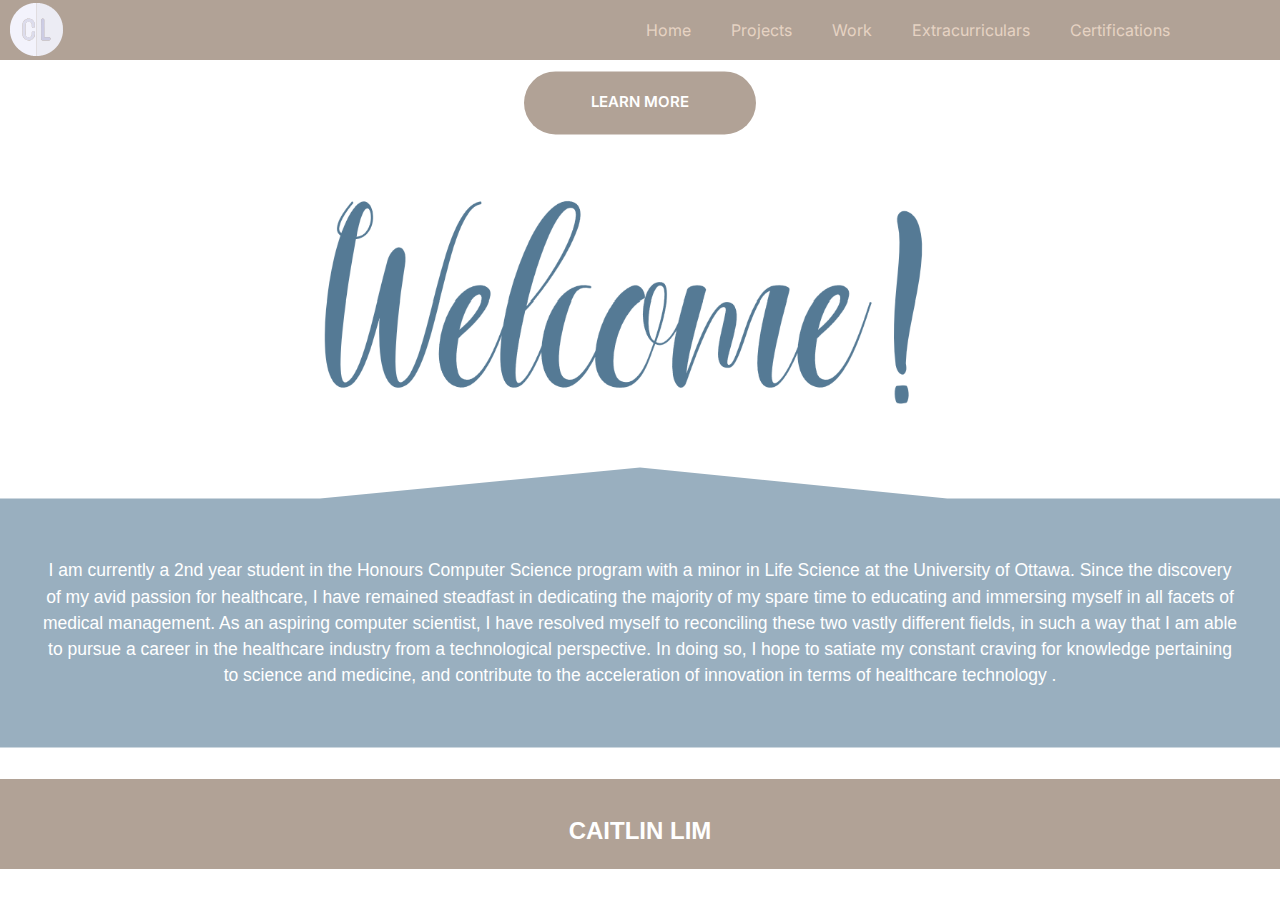
==== index.html @ 94b6c503 "github to navbar" ====
<!DOCTYPE html>
<html lang="en">
<head>
    <meta charset="UTF-8">
    <meta http-equiv="X-UA-Compatible" content="IE=edge">
    <meta name="viewport" content="width=device-width, initial-scale=1.0">
    <title>Document</title>
    <link rel="preconnect" href="https://fonts.googleapis.com">
    <link rel="preconnect" href="https://fonts.gstatic.com" crossorigin>
    <link href="https://fonts.googleapis.com/css2?family=Inter:wght@400;600;700&display=swap" rel="stylesheet">
    <link rel="stylesheet" href="css/normalize.css">
    <link rel="stylesheet" href="css/styles.css">
    <link rel="stylesheet" href="https://unpkg.com/aos@next/dist/aos.css" />
    <!--
    <style type="text/css">
        .hero__content {
            width: 100%;
            height: 100vh;
            background: url(images/banner.png);
            background-size: cover;
            background-position: center;
        } 
    </style>
    -->
</head>
<body>
    <script type="module" src="https://unpkg.com/ionicons@5.5.2/dist/ionicons/ionicons.esm.js"></script>
    <script nomodule src="https://unpkg.com/ionicons@5.5.2/dist/ionicons/ionicons.js"></script>
    <nav class="nav collapsible">
        <a class="nav__brand" href="/"><img src="images/logo.svg" alt=""></a>
        <svg class="icon icon--white nav__toggler">
            <use xlink:href="images/sprite.svg#menu"></use>
        </svg>
        <ul class="list  nav__list collapsible__content">
            <li class="nav__item"><a href="index.html">Home</a></li>
            <li class="nav__item"><a href="projects.html">Projects</a></li>
            <li class="nav__item"><a href="work.html">Work</a></li>
            <li class="nav__item"><a href="extracurriculars.html">Extracurriculars</a></li>
            <li class="nav__item"><a href="certificates.html">Certifications</a></li>
            <li class="nav__item"><a class="nav_social" href="https://www.linkedin.com/in/caitlinrlim" target="_blank" alt="LinkedIn"><ion-icon name="logo-linkedin"></ion-icon></a></li>
            <li class="nav__item"><a class="nav_social" href="https://github.com/caitlinlim" target="_blank" alt="GitHub"><ion-icon name="logo-github"></ion-icon></a></li>
        </ul>
    </nav>
    <script src="js/main.js"></script>
    <script src="https://unpkg.com/aos@next/dist/aos.js"></script>
    <script>
    AOS.init();
    </script>


     <!--
    <div class="hero__content">
        <h1>Hi, my name is Caitlin</h1>
        <a href="" class="btn btn--accent">Learn More</a>
        
    
   
    <a href="#" class="link-arrow">Learn More About Me </a>
    <span class="badge badge--secondary badge--small">10% off</span>
    <button class="btn btn--accent">Learn More About Me</button>
    -->
    <!--
   <section class="block block--dark block-skewed-left">
       <div class="container grid grid--1x2">
           <div class="hero__content">
                <h1 class="block__heading">CAITLIN LIM</h1>
                <p class="hero__tagline">Honours Computer Science Minor in Life Science</p>
                <a href="#" class="btn btn--accent">Learn More</a>
            </div>
            <img class="hero__image" src="images/banner.png" alt="">
            
       </div>
   </section>
    -->

   <div class="contained">
       <img class="banner-image" src="images/best.png" alt="">
       <div class="centered">
            <h2 class="hero__tagline">Hi, I'm</h2>
            <h2 class="hero__tagline2">CAITLIN</h2>
            <a href="#welcome_link" class="btn btn--accent" data-aos="zoom-in">Learn More</a>
        </div>
   </div>

   <div class="welcome_info">
        <img id = "welcome_link" class="welcome_title" src="images/welcomesign.png" alt="">
        <!-- <h3 class="welcome_subtitle" data-aos="fade-down">Thank you for taking the time to stop by... </h3> -->

        <div class="welcome_block">
            <div class="welcome_para"> I am currently a 2nd year student in the Honours Computer Science program with a minor in Life Science at the University of Ottawa. 
                Since the discovery of my avid passion for healthcare, I have remained steadfast in dedicating the majority of my spare time 
                to educating and immersing myself in all facets of medical management. 
                As an aspiring computer scientist, I have resolved myself to reconciling 
                these two vastly different fields, in such a way that I am able to pursue a career in the healthcare industry from a technological perspective.
                In doing so, I hope to satiate my constant craving for knowledge pertaining to science and medicine, and contribute to the acceleration of innovation in terms of healthcare technology . 
        </div>
        
   </div>

   <footer class="footer--block">
       <h3 class="footer_Name">CAITLIN LIM</h3>
       <a class="nav_social" href="https://www.linkedin.com/in/caitlinrlim" target="_blank" alt="LinkedIn"><ion-icon name="logo-linkedin"></ion-icon></a>
       <a class="nav_social" href="https://github.com/caitlinlim" target="_blank" alt="GitHub"><ion-icon name="logo-github"></ion-icon></a>
   </footer>

</body>
</html>
---- css/styles.css ----
:root {
  --color-primary: #5d5c61;
  --color-secondary: #557a95;
  --color-accent: #b1a296;
  --color-heading: #948d94;
  --color-body: #7395ae;
}

*,
*::after,
*::before {
  box-sizing: border-box;
}

/*Typography*/
html {
  font-size: 62.5%;
}
body {
  font-family: Inter, Arial, Helvetica, sans-serif;
  font-size: 2.4rem;
  line-height: 1.5;
  color: var(--color-body);
}

h1,
h2,
h3 {
  color: var(--color-heading);
  margin-bottom: 1rem;
  line-height: 1.1;
}

h1 {
  font-size: 7rem;
}

h2 {
  font-size: 4rem;
}

h3 {
  font-size: 3rem;
}

p {
  margin-top: 0;
}

@media screen and (min-width: 1024px) {
  body {
    font-size: 1.8rem;
  }

  h1 {
    font-size: 8rem;
  }

  h2 {
    font-size: 4rem;
  }

  h3 {
    font-size: 2.4rem;
  }
}

/*Links*/
a {
  text-decoration: none;
}

.link-arrow {
  color: var(--color-accent);
  text-transform: uppercase;
  font-size: 2rem;
  font-weight: bold;
}

.link-arrow::after {
  content: "-->";
  margin-left: 5px;
  transition: margin 0.15s;
}

.link-arrow-white::after {
  content: "-->";
  margin-left: 5px;
  transition: margin 0.15s;
}

.link-arrow:hover::after {
  margin-left: 10px;
}

.link-arrow-white:hover::after {
  margin-left: 10px;
}
@media screen and (min-width: 1024px) {
  .link-arrow {
    font-size: 1.5rem;
  }
}

/*Badges*/
.badge {
  border-radius: 20px;
  padding: 0.5rem 2rem;
  font-weight: 600;
  white-space: nowrap;
  font-size: 2rem;
}

.badge--primary {
  background: var(--color-primary);
  color: #fff;
}

.badge--secondary {
  background: var(--color-secondary);
  color: #fff;
}

.badge--small {
  font-size: 1.6rem;
  padding: 0.5rem 1.5rem;
}

@media screen and (min-width: 1024px) {
  .badge {
    font-size: 1.5rem;
  }

  .badge--small {
    font-size: 1.2rem;
  }
}

/* Lists */
.list {
  list-style: none;
  padding-left: 0;
  color: var(--color-heading);
}

.list--inline .list__item {
  display: inline-block;
  margin-right: 2rem;
}

/* Grids */
.grid {
  display: grid;
}

@media screen and (min-width: 768px) {
  .grid--1x2 {
    grid-template-columns: repeat(2, 1fr);
  }
}

@media screen and (min-width: 768px) {
  .grid--1x3 {
    grid-template-columns: repeat(3, 1fr);
  }
}

/* Blocks */
.block {
  --padding-vertical: 6rem;
  padding: var(--padding-vertical) 2rem;
  text-align: center;
}

.block__header {
  text-align: center;
}

.block__heading {
  margin-top: 0;
}

.block--dark {
  background: black;
  color: var(--color-accent);
}

.block--dark .block__heading {
  color: white;
}

.block--skewed-right {
  padding-bottom: calc(var(--padding-vertical) + 4rem);
  clip-path: polygon(100% 0, 100% 100%, 0 81%, 0 0);
}

.block--skewed-left {
  padding-bottom: calc(var(--padding-vertical) + 4rem);
  clip-path: polygon(100% 0, 100% 81%, 0 100%, 0 0);
}

.container {
  max-width: 1140px;
  margin: 0 auto;
}

/* Icons */

.icon {
  width: 40px;
  height: 40px;
}

.icon--secondary {
  fill: var(--color-secondary);
}

.icon--white {
  fill: #fff;
}

.icon-container {
  background: var(--color-body);
  width: 64px;
  height: 64px;
  border-radius: 100%;
  display: inline-flex;
  justify-content: center;
  align-items: center;
}

/*Buttons*/

.btn {
  font-size: 1.8rem;
  font-weight: 600;
  text-transform: uppercase;
  padding: 2rem 3rem;
  border: 0;
  border-radius: 40px;
  cursor: pointer;
  white-space: nowrap;
  display: flex;
  justify-content: center;
  text-align: center;
  margin: 1rem 0;
}

.btn--primary {
  background: var(--color-primary);
  color: #fff;
}

.btn--primary:hover {
  background: #616066;
}

.btn--secondary {
  background: var(--color-secondary);
  color: #fff;
}

.btn--secondary:hover {
  background: #5a819e;
}

.btn--accent {
  background: var(--color-accent);
  color: #fff;
}

.btn--accent:hover {
  background: #baab9e;
}

@media screen and (min-width: 1024px) {
  .btn {
    font-size: 1.5rem;
  }
}

/* Collapsibles */

.collapsible__header {
  display: flex;
  justify-content: space-between;
}

.collapsible__heading {
  margin-top: 0;
  font-size: 3rem;
}

.collapsible__content {
  max-height: 0;
  overflow: hidden;
  opacity: 0;
  transition: all 0.3s;
}

.collapsible--expanded .collapsible__content {
  max-height: 100vh;
  opacity: 1;
}

/* Nav */
.nav {
  background: var(--color-accent);
  display: flex;
  justify-content: space-between;
  flex-wrap: wrap;
  padding: 0 1rem;
  align-items: center;
  position: fixed; /* Set the navbar to fixed position */
  top: 0; /* Position the navbar at the top of the page */
  width: 100%; /* Full width */
  z-index: 9999;
}

.nav__list {
  width: 100%;
  margin: 0;
}

.nav__item {
  padding: 0.5rem 2rem;
  border-bottom: 1px solid #fff;
  list-style-type: none;
}

.nav__item > a {
  color: #e6d3c3;
  transition: color 0.3s;
}

.nav__item > a:hover {
  color: #fff;
}

.nav__toggler {
  opacity: 0.5;
  transition: box-shadow 0.15s;
  cursor: pointer;
}

.nav.collapsible--expanded .nav__toggler {
  opacity: 1;
  box-shadow: 0 0 0 3px #e6d3c3;
  border-radius: 5px;
}

.nav__brand {
  transform: translateY(3px);
}

.nav_social {
  color: #e6d3c3;
  transition: color 0.3s;
  font-size: 20px;
}

.nav_social:hover {
  color: #fff;
}

@media screen and (min-width: 768px) {
  .nav__toggler {
    display: none;
  }

  .nav__list {
    width: auto;
    display: flex;
    font-size: 1.6rem;
    max-height: 100%;
    opacity: 1;
  }

  .nav__item {
    border: 0;
  }
}

/* Hero */
.hero__tagline {
  font-size: 2rem;
  letter-spacing: 1px;
  margin: 2rem 0 5rem;
}

.hero__image {
  width: 100%;
}

/* Banner */
.banner-image {
  width: 100%;
  height: 100%;
}

hero__content {
  margin: 0;
}

.contained {
  position: relative;
  text-align: center;
  color: white;
}

.bannercontain {
  text-align: center;
  color: white;
}

.centered {
  position: absolute;
  top: 50%;
  left: 50%;
  transform: translate(-50%, -50%);
}

.hero__tagline {
  color: #fff;
  font-style: italic;
  font-size: 3rem;
  margin-bottom: 10%;
}

.hero__tagline2 {
  color: #fff;
  font-style: bold;
  font-size: 6rem;
  margin-top: 10%;
  margin-bottom: 20%;
}

@media screen and (min-width: 768px) {
  .hero__tagline {
    font-size: 3rem;
  }

  .hero__tagline2 {
    font-size: 6rem;
  }
}

.welcome_info {
  padding-top: 65px;
  font-family: Montserrat, Verdana, Geneva, Tahoma, sans-serif;
  text-align: center;
  color: #fff;
}

.welcome_title {
  width: 100%;
  margin-left: auto;
  margin-right: auto;
  /* font-size: 5rem;
  color: var(--color-accent); */
  padding: 8rem 0 3rem 0;
}

/* .welcome_subtitle {
  font-family: Inter, Arial, Helvetica, sans-serif;
  font-size: 2.5rem;
  font-style: italic;
  color: var(--color-body);
  padding: 0 4rem 8rem 4rem;
} */

.welcome_block {
  /* background: #b1a296; */
  background: #99afbf;
  clip-path: polygon(
    50% 0,
    74% 10%,
    100% 10%,
    100% 90%,
    75% 90%,
    50% 90%,
    25% 90%,
    0 90%,
    0 10%,
    25% 10%
  );
}

.welcome_para {
  text-align: center;
  font-size: 2rem;
  padding: 9rem 4rem 9rem 4rem;
}

@media screen and (min-width: 768px) {
  .welcome_title {
    font-size: 3.5rem;
  }

  .welcome_subtitle {
    font-size: 1.5rem;
  }

  .welcome_para {
    font-size: 1.75rem;
  }
}

.extra__heading {
  color: var(--color-accent);
  text-align: center;
  font-family: Montserrat, Verdana, Geneva, Tahoma, sans-serif;
  padding: 4rem 0 4rem 0;
  margin-left: auto;
  margin-right: auto;
}

.work__heading {
  color: var(--color-accent);
  text-align: center;
  font-family: Montserrat, Verdana, Geneva, Tahoma, sans-serif;
  padding: 4rem 0 4rem 0;
  margin-left: auto;
  margin-right: auto;
}

.projects__heading {
  color: red;
  text-align: center;
  font-family: Montserrat, Verdana, Geneva, Tahoma, sans-serif;
  padding: 4rem 0 4rem 0;
  margin-left: auto;
  margin-right: auto;
}

.certs__heading {
  color: var(--color-accent);
  text-align: center;
  font-family: Montserrat, Verdana, Geneva, Tahoma, sans-serif;
  padding: 4rem 0 4rem 0;
  margin-left: auto;
  margin-right: auto;
}
.container1 {
  margin-top: 4rem;
}

.extra_image {
  padding: 4rem 0rem 0rem 0rem;
  display: block;
  margin-left: auto;
  margin-right: auto;
  width: 70%;
}

.extra__1 {
  padding: 0 4rem 4rem 4rem;
}

.extra_1_heading {
  font-style: italic;
  background: var(--color-accent);
  color: #fff;
  padding: 2rem 2rem 2rem 2rem;
}

.extra_1_subheading {
  color: var(--color-accent);
  font-size: 2.5rem;
  margin-bottom: 4rem;
}

.container2 {
  margin-top: 10rem;
}

/* .extra_image_2 {
  padding: 4rem 0rem 0rem 0rem;
  display: block;
  margin-left: auto;
  margin-right: auto;
  max-width: 70%;
  height: auto;
} */

.extra__2 {
  padding: 0 4rem 4rem 4rem;
}

.extra_2_heading {
  font-style: italic;
  background: var(--color-accent);
  color: #fff;
  padding: 2rem 2rem 2rem 2rem;
}

.extra_2_subheading {
  color: var(--color-accent);
  font-size: 2.5rem;
  margin-bottom: 4rem;
}

.container3 {
  margin-top: 10rem;
}

/* .extra_image_3 {
  padding: 4rem 0rem 0rem 0rem;
  display: block;
  margin-left: auto;
  margin-right: auto;
  width: 70%;
} */

.extra__3 {
  padding: 0 4rem 4rem 4rem;
}

.extra_3_heading {
  font-style: italic;
  background: var(--color-accent);
  color: #fff;
  padding: 2rem 2rem 2rem 2rem;
}

.extra_3_subheading {
  color: var(--color-accent);
  font-size: 2.5rem;
  margin-bottom: 4rem;
}

.certification_pics {
  padding: 4rem 0rem 4rem 0rem;
  display: block;
  margin-left: auto;
  margin-right: auto;
  width: 85%;
}

.zoom {
  transition: transform 0.3s; /* Animation */
}

.zoom:hover {
  transform: scale(1.2);
}

.certs_subheading {
  font-style: italic;
  background: var(--color-accent);
  color: #fff;
  padding: 2rem 2rem 2rem 2rem;
  text-align: center;
}

.signs {
  display: block;
  width: 65%;
  margin-left: auto;
  margin-right: auto;
  /* font-size: 5rem;
  color: var(--color-accent); */
  padding: 8rem 0 3rem 0;
}

.footer--block {
  padding-top: 1.5rem;
  padding-bottom: 1.5rem;
  background: #b1a296;
  text-align: center;
}

.footer_Name {
  color: #fff;
}
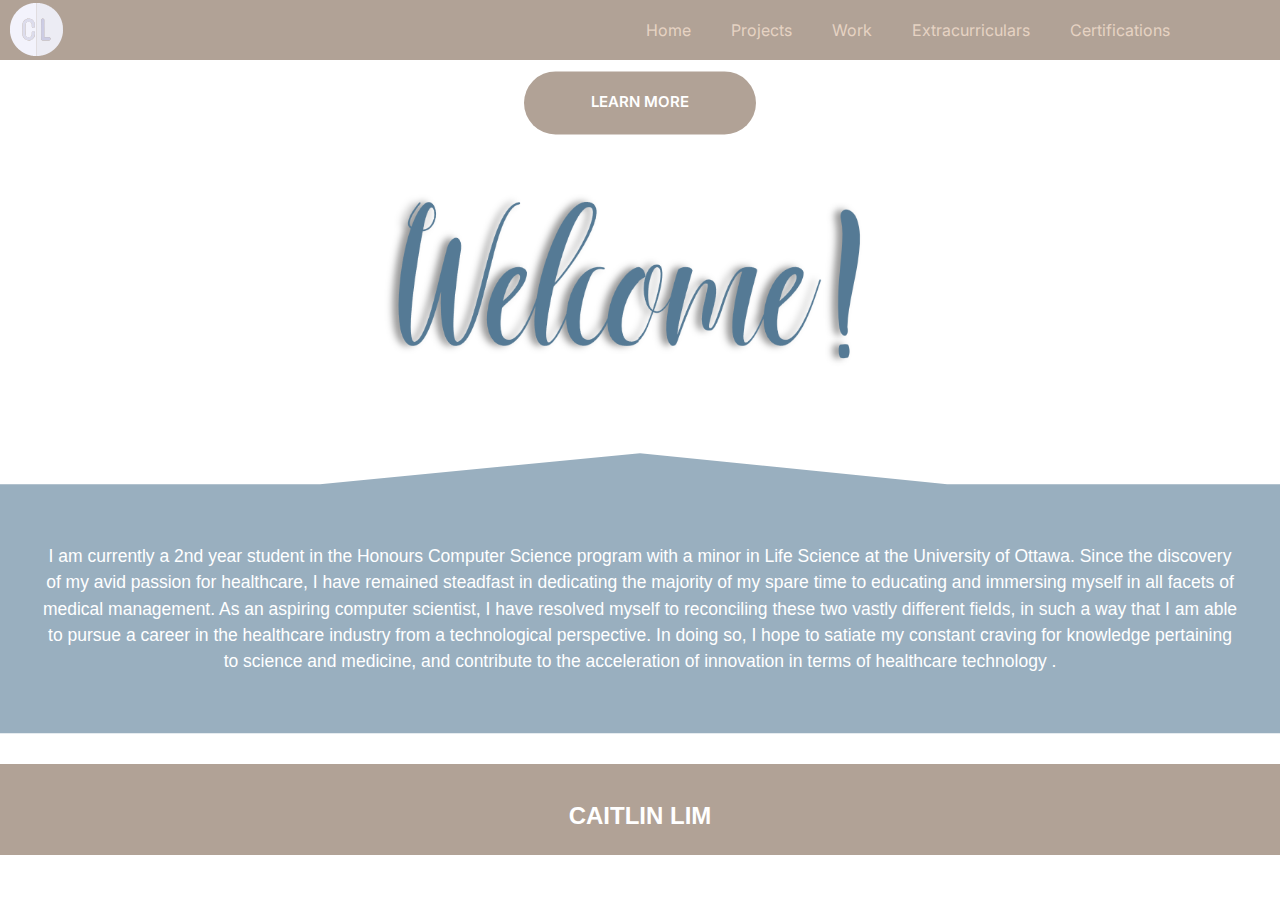
==== commit ca48b36b: "change signs" ====
--- a/index.html
+++ b/index.html
@@ -4,7 +4,7 @@
     <meta charset="UTF-8">
     <meta http-equiv="X-UA-Compatible" content="IE=edge">
     <meta name="viewport" content="width=device-width, initial-scale=1.0">
-    <title>Document</title>
+    <title>Caitlin Lim | Home</title>
     <link rel="preconnect" href="https://fonts.googleapis.com">
     <link rel="preconnect" href="https://fonts.gstatic.com" crossorigin>
     <link href="https://fonts.googleapis.com/css2?family=Inter:wght@400;600;700&display=swap" rel="stylesheet">
@@ -36,7 +36,7 @@
             <li class="nav__item"><a href="projects.html">Projects</a></li>
             <li class="nav__item"><a href="work.html">Work</a></li>
             <li class="nav__item"><a href="extracurriculars.html">Extracurriculars</a></li>
-            <li class="nav__item"><a href="certificates.html">Certifications</a></li>
+            <li class="nav__item"><a href="certifications.html">Certifications</a></li>
             <li class="nav__item"><a class="nav_social" href="https://www.linkedin.com/in/caitlinrlim" target="_blank" alt="LinkedIn"><ion-icon name="logo-linkedin"></ion-icon></a></li>
             <li class="nav__item"><a class="nav_social" href="https://github.com/caitlinlim" target="_blank" alt="GitHub"><ion-icon name="logo-github"></ion-icon></a></li>
         </ul>
@@ -96,7 +96,7 @@
         </div>
         
    </div>
-
+   
    <footer class="footer--block">
        <h3 class="footer_Name">CAITLIN LIM</h3>
        <a class="nav_social" href="https://www.linkedin.com/in/caitlinrlim" target="_blank" alt="LinkedIn"><ion-icon name="logo-linkedin"></ion-icon></a>
--- a/css/styles.css
+++ b/css/styles.css
@@ -44,6 +44,7 @@
 }
 
 p {
+  font-size: 1.5rem;
   margin-top: 0;
 }
 
@@ -62,6 +63,10 @@
 
   h3 {
     font-size: 2.4rem;
+  }
+
+  p {
+    font-size: 1.5rem;
   }
 }
 
@@ -453,7 +458,7 @@
 }
 
 .welcome_title {
-  width: 100%;
+  width: 60%;
   margin-left: auto;
   margin-right: auto;
   /* font-size: 5rem;
@@ -655,7 +660,7 @@
 
 .signs {
   display: block;
-  width: 65%;
+  width: 50%;
   margin-left: auto;
   margin-right: auto;
   /* font-size: 5rem;
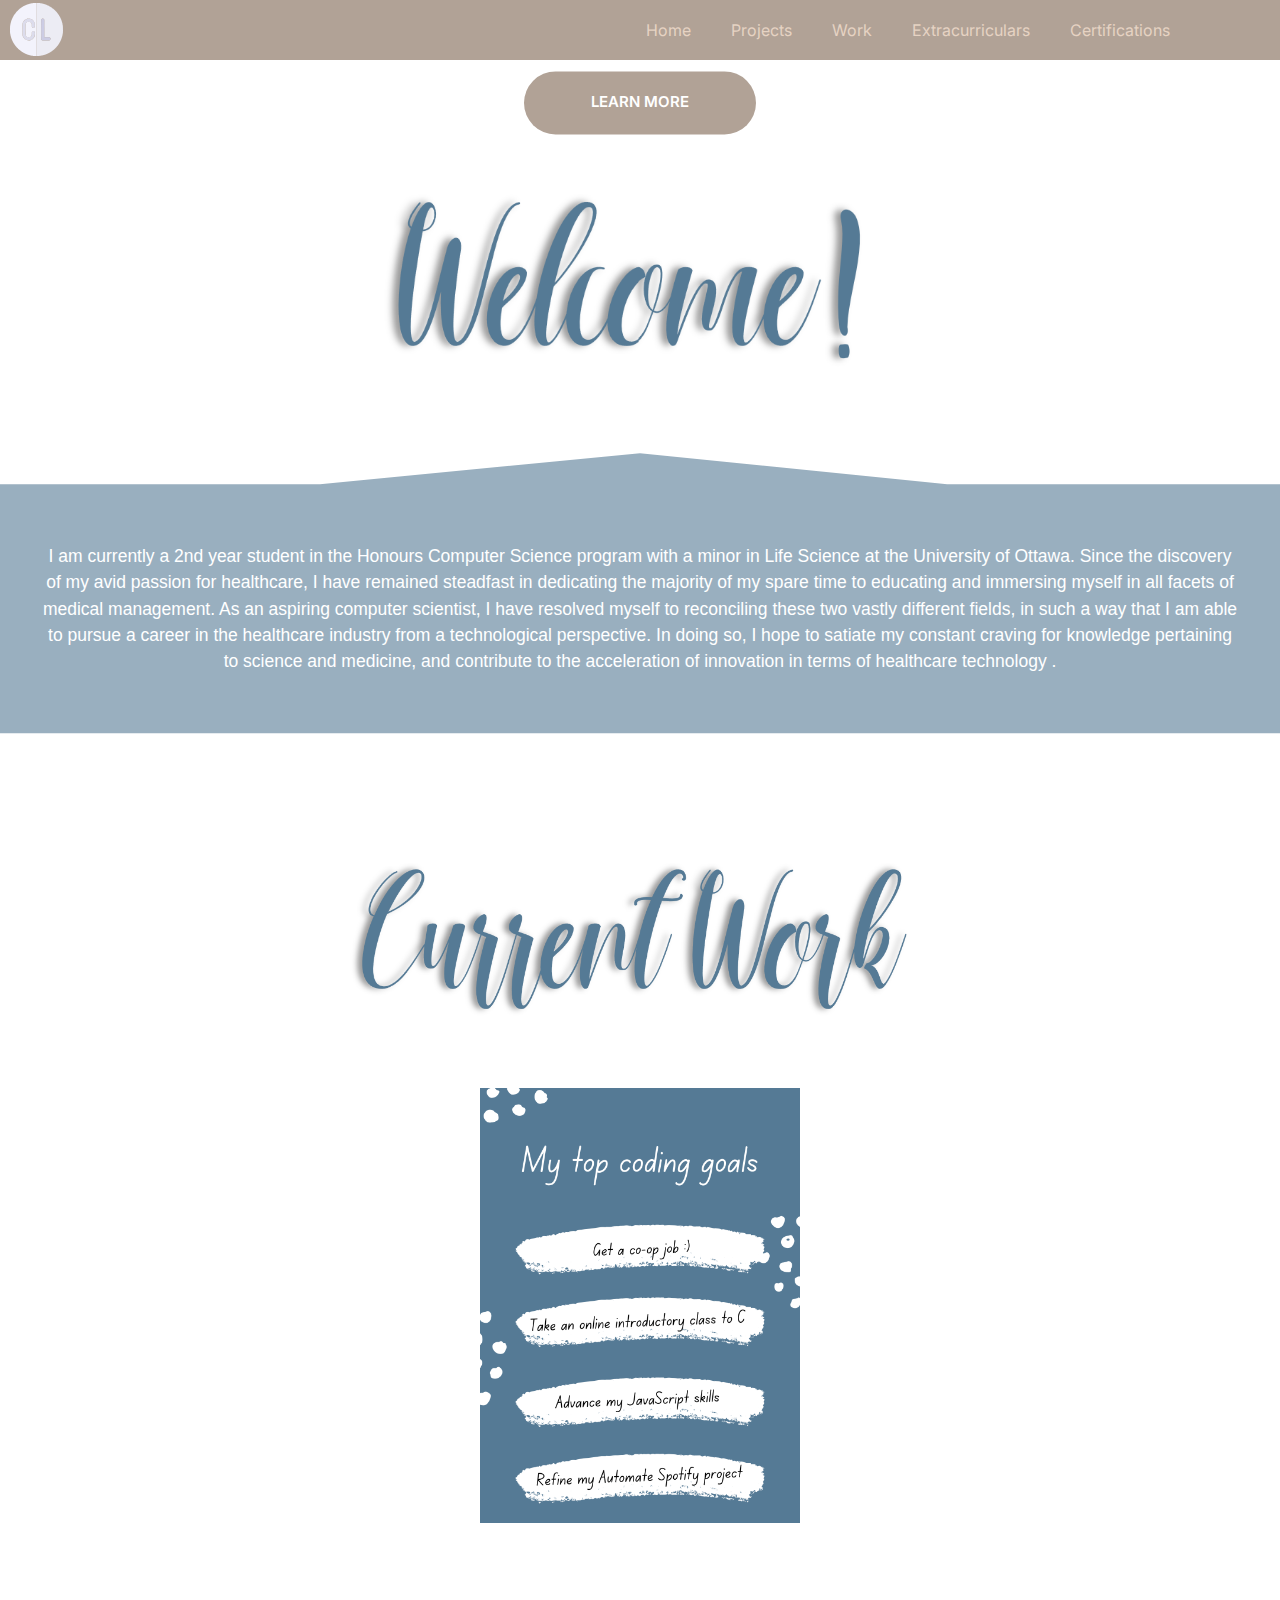
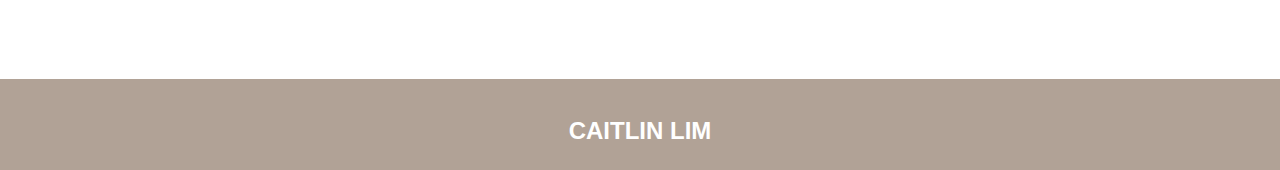
==== commit 02bdf0a6: "adding current work" ====
--- a/index.html
+++ b/index.html
@@ -97,6 +97,16 @@
         
    </div>
    
+   <div>
+    <img class="signs" src="images/currentwork.png" alt="">
+    <img class="currentGoals" src="images/CurrentGoals.png" alt="">
+    
+    </div>
+    <br>
+    <br>
+    <br>
+    <br>
+
    <footer class="footer--block">
        <h3 class="footer_Name">CAITLIN LIM</h3>
        <a class="nav_social" href="https://www.linkedin.com/in/caitlinrlim" target="_blank" alt="LinkedIn"><ion-icon name="logo-linkedin"></ion-icon></a>
--- a/css/styles.css
+++ b/css/styles.css
@@ -497,6 +497,12 @@
   padding: 9rem 4rem 9rem 4rem;
 }
 
+.currentGoals {
+  width: 25%;
+  margin-left: auto;
+  margin-right: auto;
+  padding: 4rem 0 4rem 0;
+}
 @media screen and (min-width: 768px) {
   .welcome_title {
     font-size: 3.5rem;
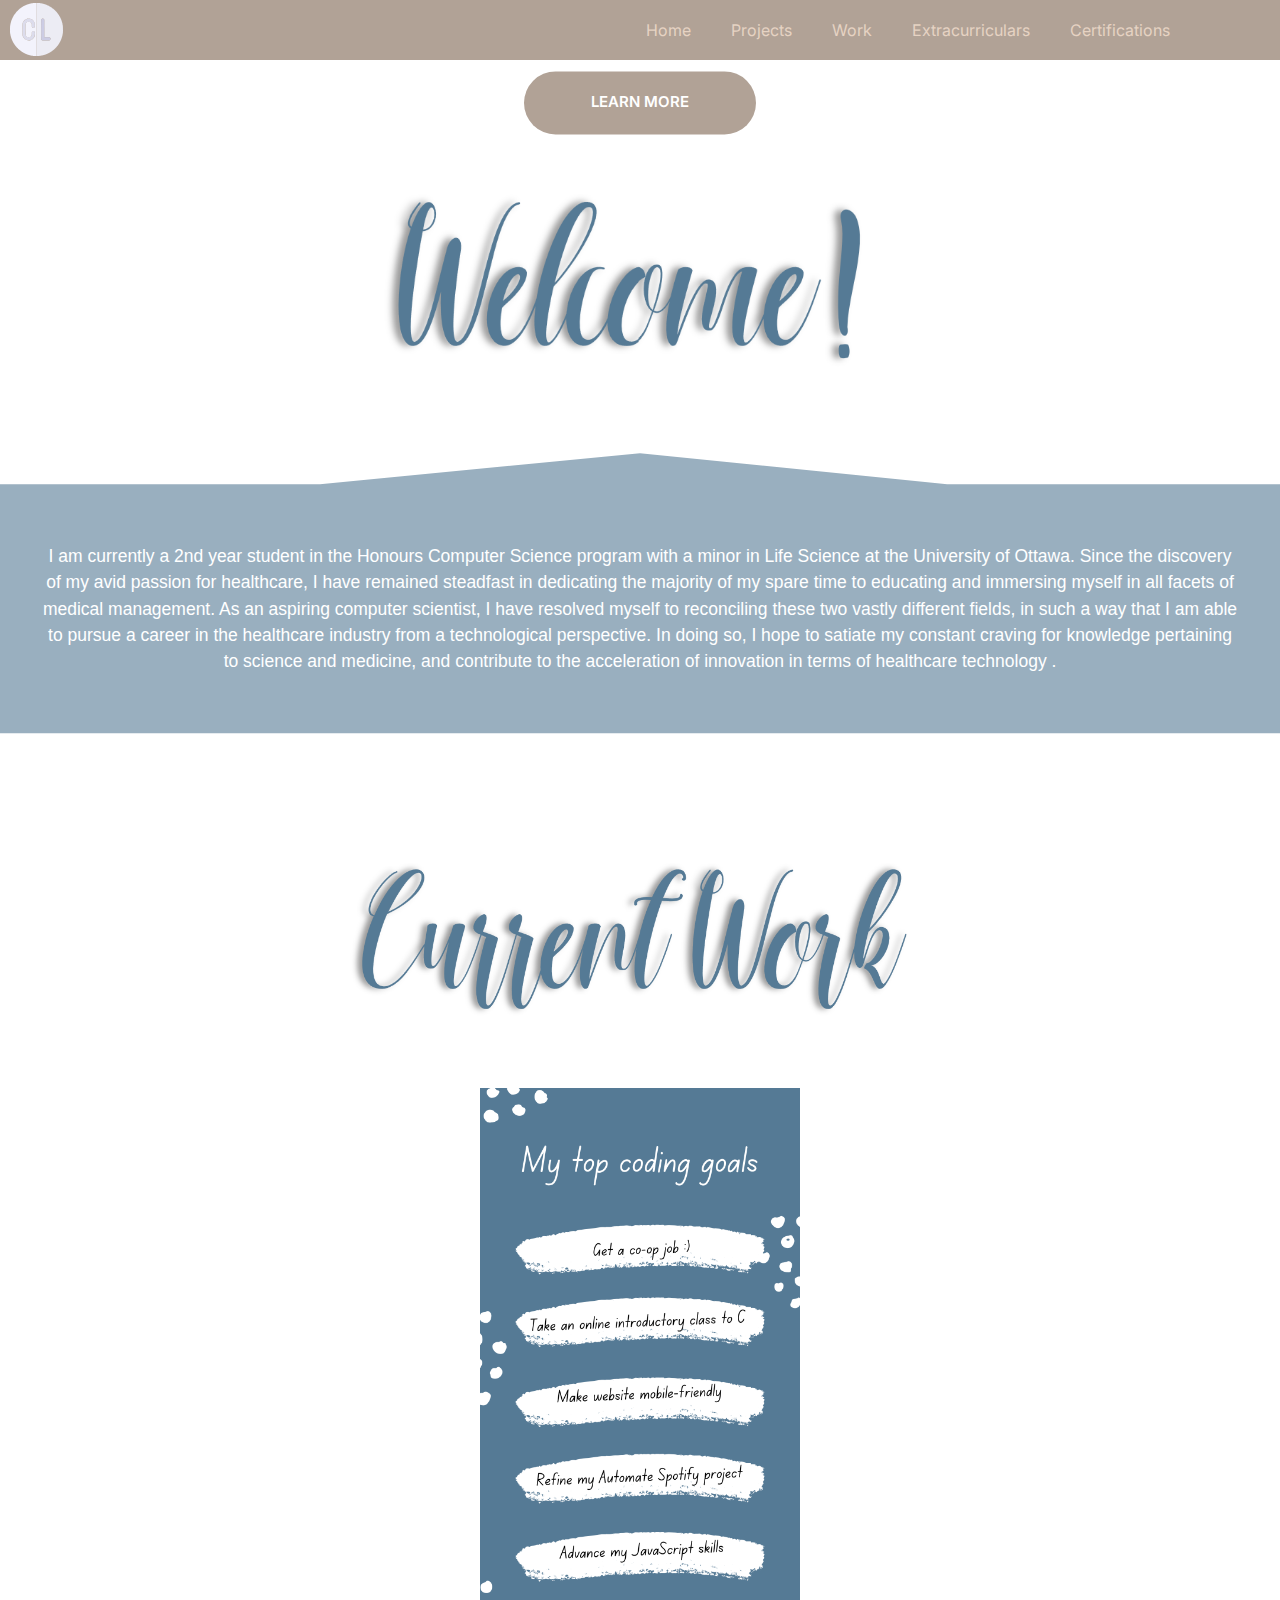
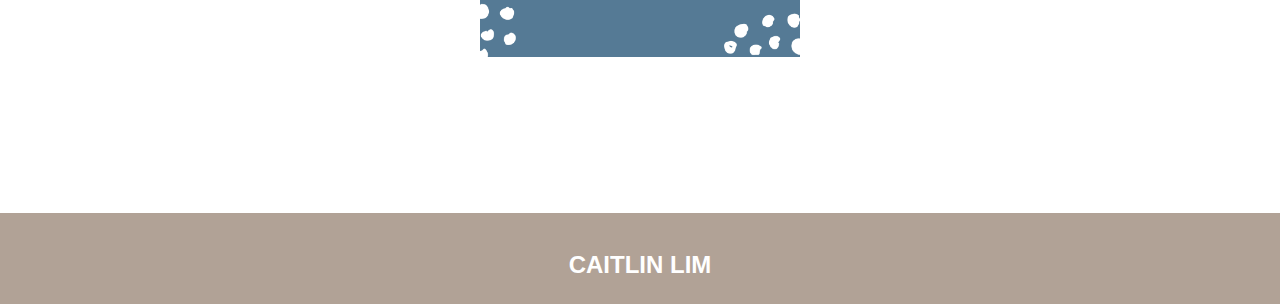
==== commit eb4d220d: "update current goals pic" ====
--- a/index.html
+++ b/index.html
@@ -99,7 +99,7 @@
    
    <div>
     <img class="signs" src="images/currentwork.png" alt="">
-    <img class="currentGoals" src="images/CurrentGoals.png" alt="">
+    <img class="currentGoals" src="images/Current goals.png" alt="">
     
     </div>
     <br>
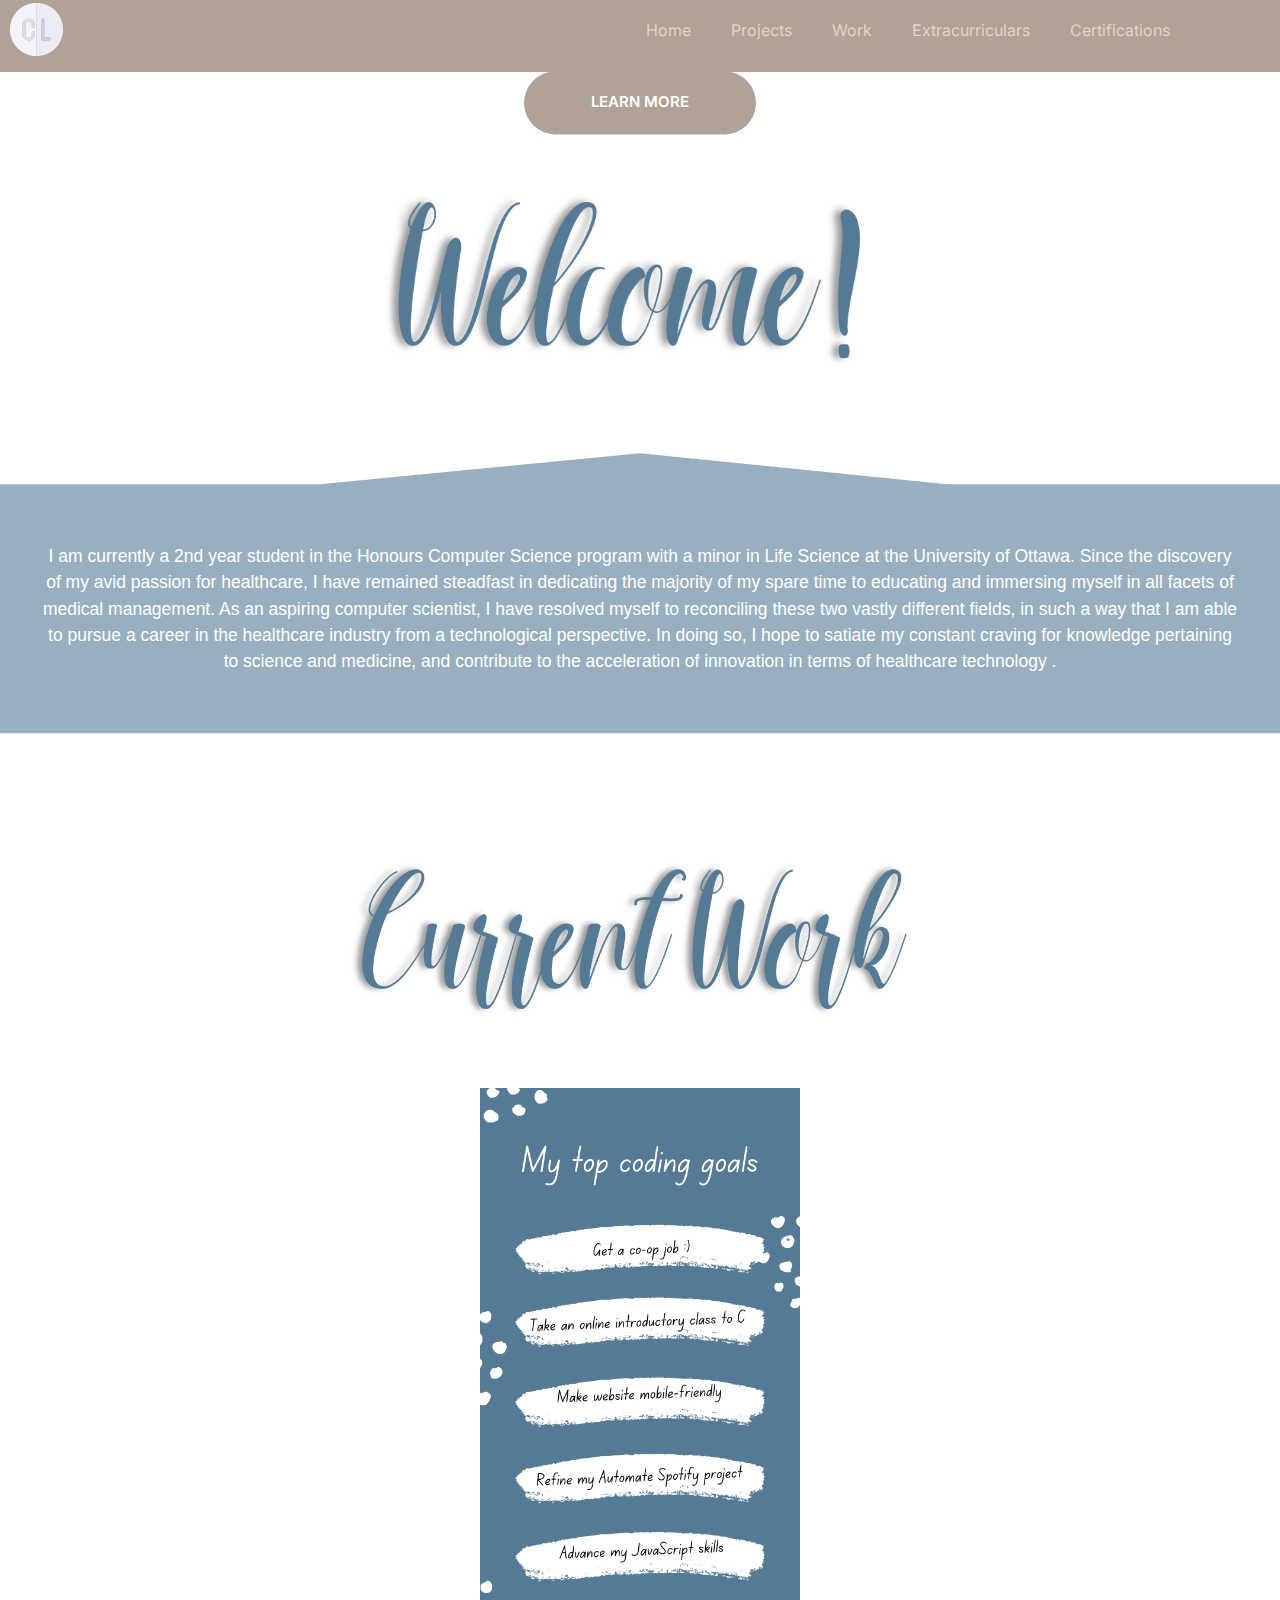
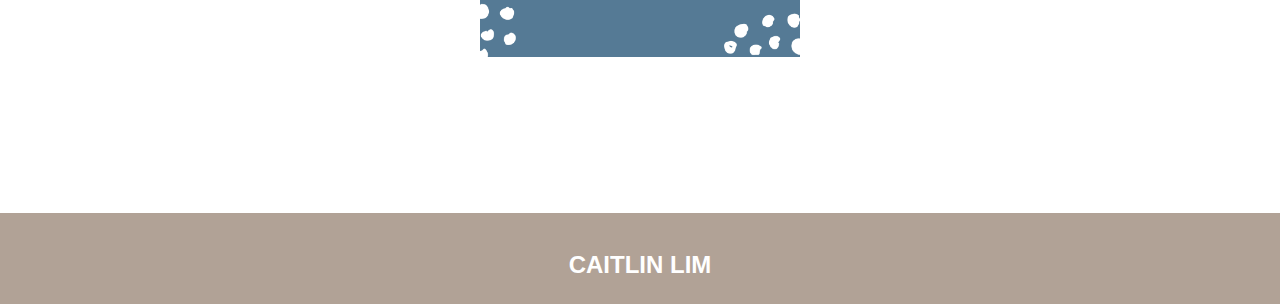
==== commit 0cd85633: "implemented progress bar" ====
--- a/index.html
+++ b/index.html
@@ -40,6 +40,9 @@
             <li class="nav__item"><a class="nav_social" href="https://www.linkedin.com/in/caitlinrlim" target="_blank" alt="LinkedIn"><ion-icon name="logo-linkedin"></ion-icon></a></li>
             <li class="nav__item"><a class="nav_social" href="https://github.com/caitlinlim" target="_blank" alt="GitHub"><ion-icon name="logo-github"></ion-icon></a></li>
         </ul>
+        <div class = "progress-bar">
+            <div class = "progress-bar-inner"></div>
+        </div>
     </nav>
     <script src="js/main.js"></script>
     <script src="https://unpkg.com/aos@next/dist/aos.js"></script>
@@ -72,6 +75,7 @@
        </div>
    </section>
     -->
+    
 
    <div class="contained">
        <img class="banner-image" src="images/best.png" alt="">
@@ -113,5 +117,7 @@
        <a class="nav_social" href="https://github.com/caitlinlim" target="_blank" alt="GitHub"><ion-icon name="logo-github"></ion-icon></a>
    </footer>
 
+   <script src="main.js"></script>
+
 </body>
 </html>--- a/css/styles.css
+++ b/css/styles.css
@@ -386,6 +386,25 @@
   }
 }
 
+/* Progress bar */
+.progress-bar {
+  position: absolute;
+  top: 100%;
+  left: 0;
+  width: 100%;
+  height: 20%;
+  background-color: var(--color-accent);
+}
+
+.progress-bar-inner {
+  position: relative;
+  width: 0%;
+  padding: 0px;
+  height: 100%;
+  background-color: #e6d3c3;
+  color: white;
+}
+
 /* Hero */
 .hero__tagline {
   font-size: 2rem;
@@ -418,6 +437,11 @@
   color: white;
 }
 
+.bannercontain_source {
+  text-align: right;
+  padding-right: 1rem;
+  color: #948d94;
+}
 .centered {
   position: absolute;
   top: 50%;
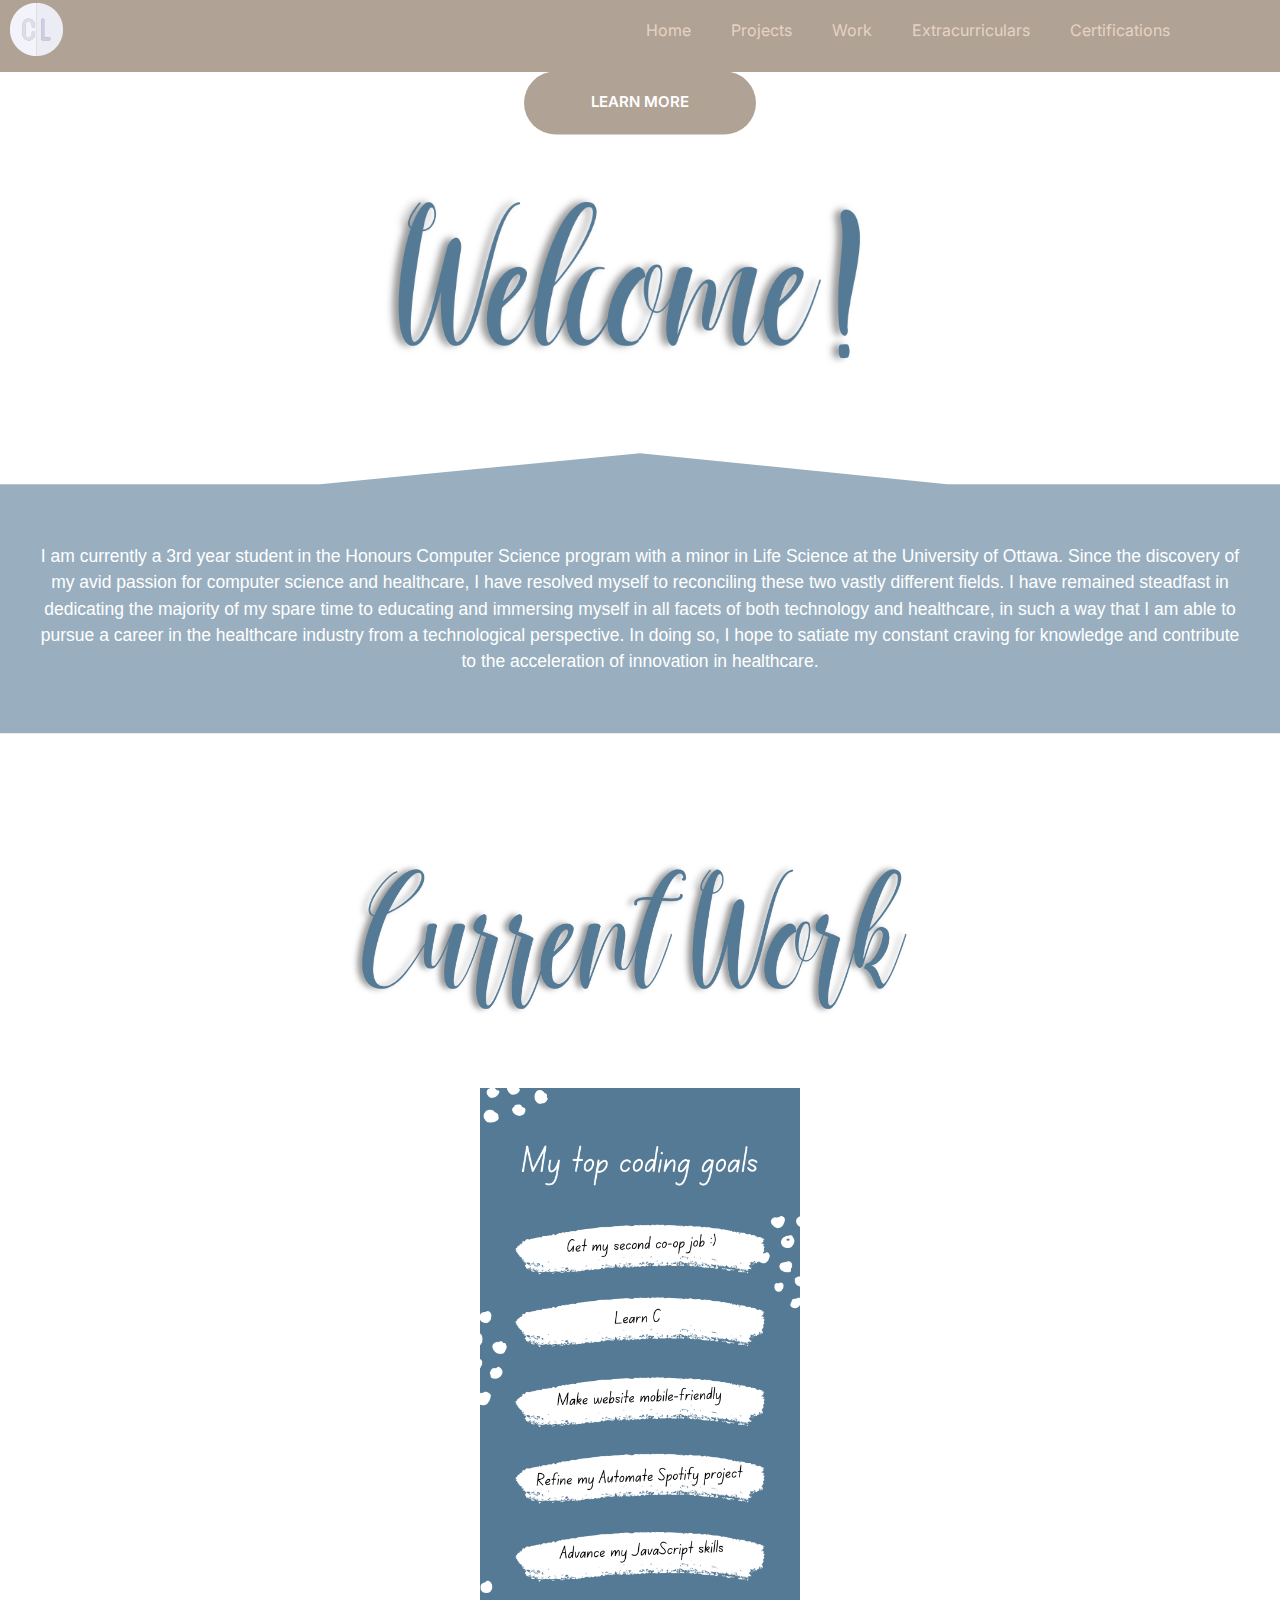
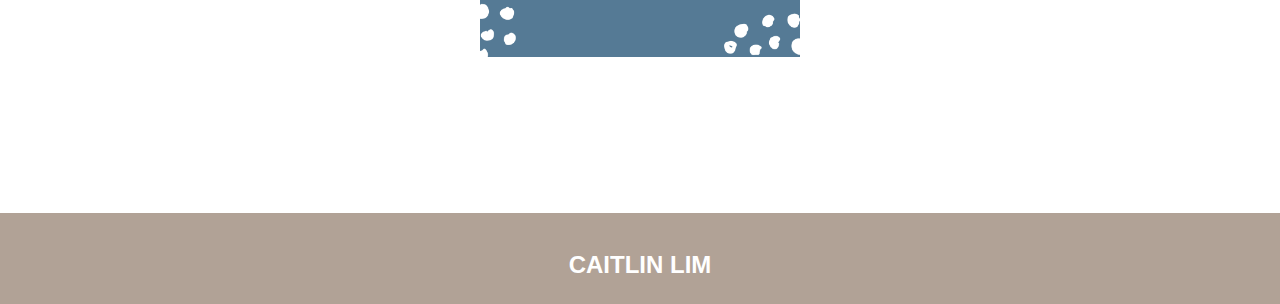
==== commit 0654d7e3: "Update index information" ====
--- a/index.html
+++ b/index.html
@@ -91,12 +91,12 @@
         <!-- <h3 class="welcome_subtitle" data-aos="fade-down">Thank you for taking the time to stop by... </h3> -->
 
         <div class="welcome_block">
-            <div class="welcome_para"> I am currently a 2nd year student in the Honours Computer Science program with a minor in Life Science at the University of Ottawa. 
-                Since the discovery of my avid passion for healthcare, I have remained steadfast in dedicating the majority of my spare time 
-                to educating and immersing myself in all facets of medical management. 
-                As an aspiring computer scientist, I have resolved myself to reconciling 
-                these two vastly different fields, in such a way that I am able to pursue a career in the healthcare industry from a technological perspective.
-                In doing so, I hope to satiate my constant craving for knowledge pertaining to science and medicine, and contribute to the acceleration of innovation in terms of healthcare technology . 
+            <div class="welcome_para"> I am currently a 3rd year student in the Honours Computer Science program with a minor in 
+                Life Science at the University of Ottawa. Since the discovery of my avid passion for computer science and healthcare, 
+                I have resolved myself to reconciling these two vastly different fields. I have remained steadfast in dedicating 
+                the majority of my spare time to educating and immersing myself in all facets of both technology and healthcare, in such 
+                a way that I am able to pursue a career in the healthcare industry from a technological perspective. In doing so, 
+                I hope to satiate my constant craving for knowledge and contribute to the acceleration of innovation in healthcare. 
         </div>
         
    </div>
